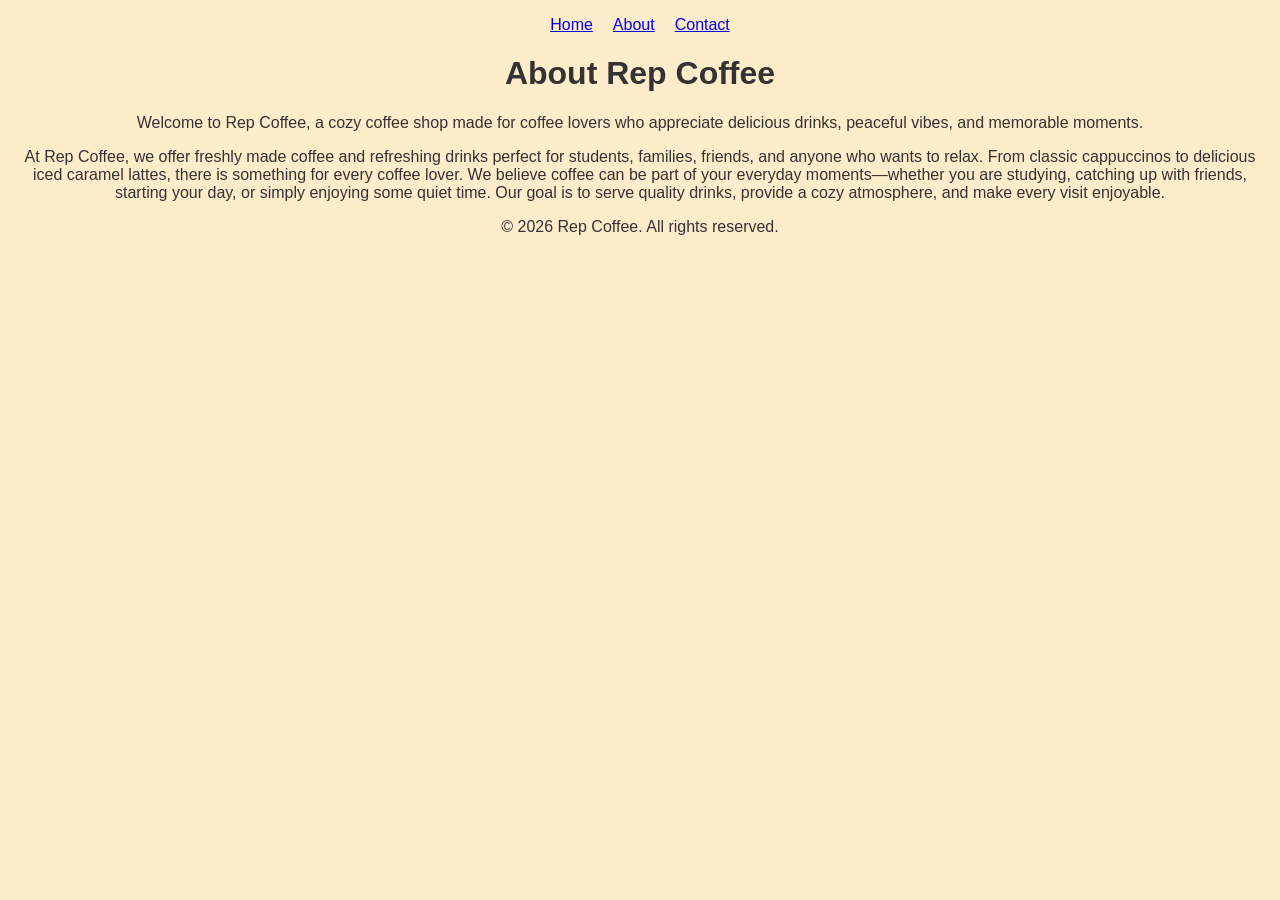
==== about.html @ 69a5b1ed "Update Rep Coffee pages" ====
<!DOCTYPE html>
<html lang="en">

<head>
    <meta charset="UTF-8">
    <meta name="viewport" content="width=device-width, initial-scale=1.0">
    <title>About Rep Coffee</title>
</head>

<body style="background-color: #ffeccb; font-family: Arial, sans-serif; color: #333;">

    <header>

        <nav>
            <ul style="list-style-type: none; display: flex; justify-content: center; gap: 20px; padding: 0;">
                <li><a href="index.html">Home</a></li>
                <li><a href="about.html">About</a></li>
                <li><a href="contact.html">Contact</a></li>
            </ul>
        </nav>

        <h1 style="text-align: center;">About Rep Coffee</h1>

    </header>

    <main>

        <p style="text-align: center;">
            Welcome to Rep Coffee, a cozy coffee shop made for coffee lovers who appreciate
            delicious drinks, peaceful vibes, and memorable moments.
        </p>

        <p style="text-align: center;">
            At Rep Coffee, we offer freshly made coffee and refreshing 
            drinks perfect for students, families, friends, and anyone who wants to relax. 
            From classic cappuccinos to delicious iced caramel lattes, 
            there is something for every coffee lover.

            We believe coffee can be part of your everyday moments—whether you are studying, 
            catching up with friends, starting your day, or simply enjoying some quiet time. 
            Our goal is to serve quality drinks, provide a cozy atmosphere, 
            and make every visit enjoyable.
        </p>

    </main>

    <footer>
        <p style="text-align: center;">
            &copy; 2026 Rep Coffee. All rights reserved.
        </p>
    </footer>

</body>

</html>
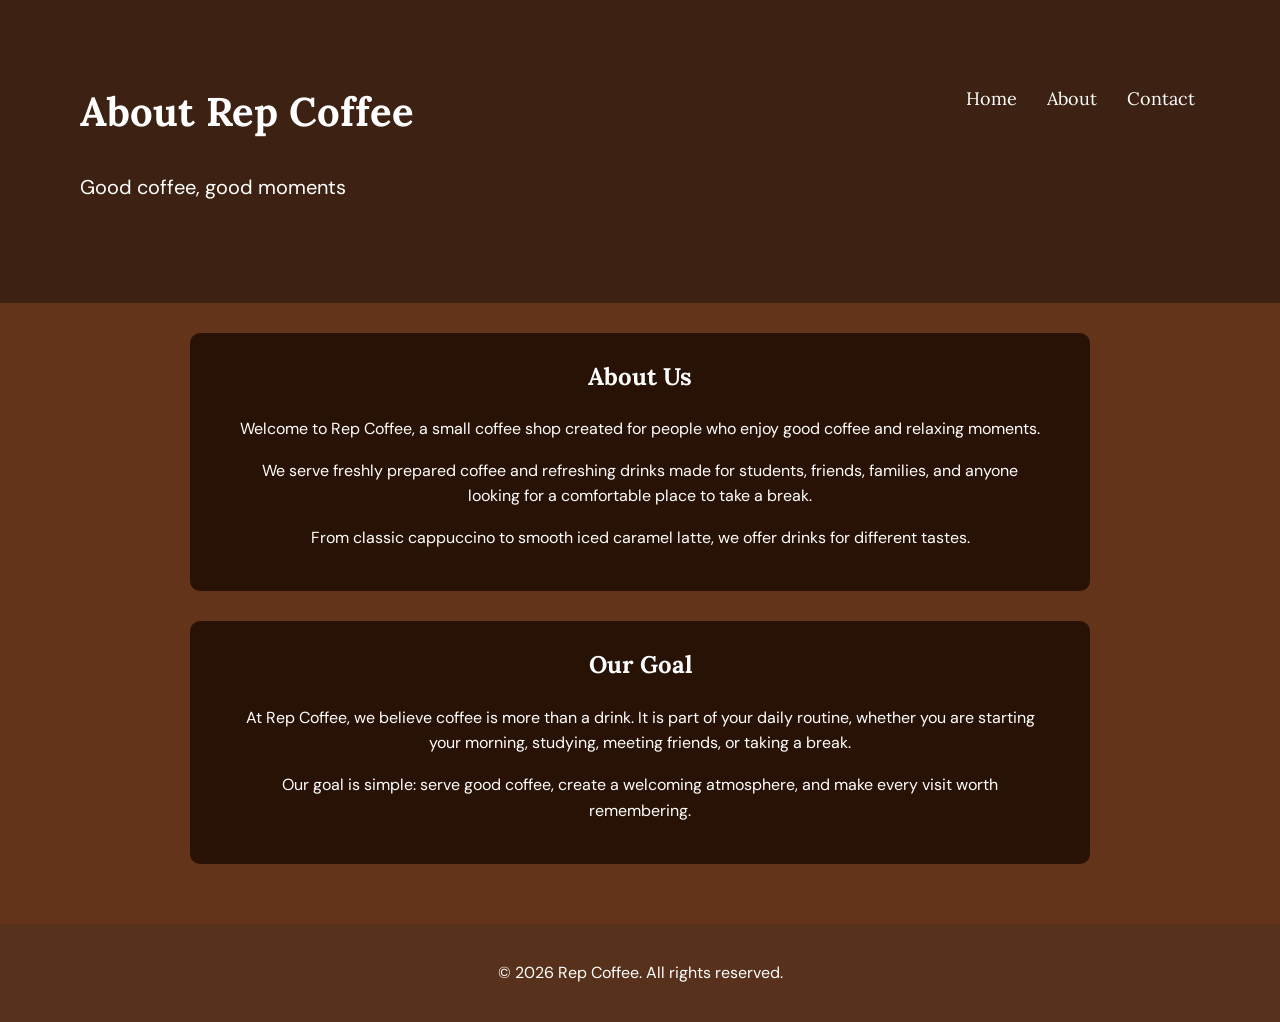
==== commit ee69cf45: "Update website" ====
--- a/about.html
+++ b/about.html
@@ -5,49 +5,69 @@
     <meta charset="UTF-8">
     <meta name="viewport" content="width=device-width, initial-scale=1.0">
     <title>About Rep Coffee</title>
+    <link rel="stylesheet" href="style.css">
 </head>
 
-<body style="background-color: #ffeccb; font-family: Arial, sans-serif; color: #333;">
+<body>
 
     <header>
+        <div class="header-text">
+            <h1>About Rep Coffee</h1>
+            <p>Good coffee, good moments</p>
+        </div>
 
         <nav>
-            <ul style="list-style-type: none; display: flex; justify-content: center; gap: 20px; padding: 0;">
+            <ul>
                 <li><a href="index.html">Home</a></li>
                 <li><a href="about.html">About</a></li>
                 <li><a href="contact.html">Contact</a></li>
             </ul>
         </nav>
-
-        <h1 style="text-align: center;">About Rep Coffee</h1>
-
     </header>
 
     <main>
 
-        <p style="text-align: center;">
-            Welcome to Rep Coffee, a cozy coffee shop made for coffee lovers who appreciate
-            delicious drinks, peaceful vibes, and memorable moments.
-        </p>
+        <section>
+            <h2>About Us</h2>
 
-        <p style="text-align: center;">
-            At Rep Coffee, we offer freshly made coffee and refreshing 
-            drinks perfect for students, families, friends, and anyone who wants to relax. 
-            From classic cappuccinos to delicious iced caramel lattes, 
-            there is something for every coffee lover.
+            <p>
+                Welcome to Rep Coffee, a small coffee shop created
+                for people who enjoy good coffee and relaxing moments.
+                
+            </p>
 
-            We believe coffee can be part of your everyday moments—whether you are studying, 
-            catching up with friends, starting your day, or simply enjoying some quiet time. 
-            Our goal is to serve quality drinks, provide a cozy atmosphere, 
-            and make every visit enjoyable.
-        </p>
+            <p>
+                We serve freshly prepared coffee and refreshing
+                drinks made for students, friends, families, and anyone
+                looking for a comfortable place to take a break.
+            </p>
+
+            <p>
+                From classic cappuccino to smooth iced caramel latte,
+                we offer drinks for different tastes.
+            </p>
+        </section>
+
+        <section>
+            <h2>Our Goal</h2>
+
+            <p>
+                At Rep Coffee, we believe coffee is more than a drink.
+                It is part of your daily routine, whether you are
+                starting your morning, studying, meeting friends,
+                or taking a break.
+            </p>
+
+            <p>
+                Our goal is simple: serve good coffee, create a welcoming
+                atmosphere, and make every visit worth remembering.
+            </p>
+        </section>
 
     </main>
 
     <footer>
-        <p style="text-align: center;">
-            &copy; 2026 Rep Coffee. All rights reserved.
-        </p>
+        <p>&copy; 2026 Rep Coffee. All rights reserved.</p>
     </footer>
 
 </body>
--- a/style.css
+++ b/style.css
@@ -0,0 +1,540 @@
+/* =========================
+   Web Fonts
+   ========================= */
+
+@import url("https://fonts.googleapis.com/css2?family=DM+Sans:wght@400;500;600;700&family=Lora:wght@400;500;600;700&display=swap");
+
+
+/* =========================
+   Variables
+   ========================= */
+
+:root {
+    --brand-color: rgb(87, 49, 27);
+    --brand-hover: rgb(168, 86, 38);
+
+    --card-background: rgb(99, 52, 26);
+    --product-card: rgb(40, 18, 6);
+    --card-layer: rgb(27, 12, 4);
+
+    --text-color: white;
+    --overlay: rgba(0, 0, 0, 0.3);
+
+    --border-color: rgb(120, 78, 50);
+    --input-background: white;
+
+    --card-radius: 10px;
+
+    --font-heading: "Lora", Georgia, serif;
+    --font-body: "DM Sans", Arial, sans-serif;
+}
+
+
+/* =========================
+   General Styles
+   ========================= */
+
+* {
+    box-sizing: border-box;
+}
+
+html { 
+    scroll-behavior: smooth;
+}
+
+body {
+    margin: 0;
+
+    background-color: var(--brand-color);
+    color: var(--text-color);
+
+    font-family: var(--font-body);
+    line-height: 1.6;
+}
+
+h1,
+h2,
+h3,
+nav a {
+    font-family: var(--font-heading);
+}
+
+main {
+    background-color: var(--card-background);
+    padding: 30px 20px;
+}
+
+img {
+    max-width: 100%;
+}
+
+
+/* =========================
+   Header
+   ========================= */
+
+header {
+    position: relative;
+
+    background-image: url(coffee-stop_header.jpg);
+    background-position: center;
+    background-size: cover;
+    background-repeat: no-repeat;
+
+    min-height: 300px;
+    padding: 80px;
+
+    display: flex;
+    justify-content: space-between;
+    align-items: flex-start;
+}
+
+header::before {
+    content: "";
+
+    position: absolute;
+    inset: 0;
+
+    background: var(--overlay);
+}
+
+header > * {
+    position: relative;
+    z-index: 1;
+}
+
+.header-text {
+    font-size: 20px;
+}
+
+.header-text h1 {
+    margin-top: 0;
+}
+
+
+/* =========================
+   Navigation
+   ========================= */
+
+nav ul {
+    list-style: none;
+
+    padding: 0;
+    margin: 0;
+
+    display: flex;
+    gap: 20px;
+}
+
+nav a {
+    display: block;
+
+    text-decoration: none;
+    color: var(--text-color);
+
+    padding: 5px;
+
+    font-size: large;
+
+    position: relative;
+
+    transition: color 0.3s ease;
+}
+
+nav a::after {
+    content: "";
+
+    position: absolute;
+    left: 0;
+    right: 0;
+    bottom: 0;
+
+    height: 2px;
+
+    background-color: var(--border-color);
+
+    transform: scaleX(0);
+
+    transform-origin: center;
+
+    transition: transform 0.3s ease;
+}
+
+nav a:hover {
+    color: var(--border-color);
+}
+
+nav a:hover::after,
+nav a:focus-visible::after {
+    transform: scaleX(1);
+}
+
+
+/* =========================
+   Home Page
+   ========================= */
+
+main > section p {
+    max-width: 800px;
+    margin-left: auto;
+    margin-right: auto;
+}
+
+.cover {
+    max-width: 900px;
+    margin: 0 auto 40px;
+
+    text-align: center;
+}
+
+.cover img {
+    display: block;
+
+    width: 100%;
+    max-width: 600px;
+    height: auto;
+
+    margin: 20px auto;
+    border-radius: var(--card-radius);
+}
+
+
+/* =========================
+   Product Grid
+   ========================= */
+
+.product-grid {
+    display: flex;
+
+    flex-wrap: wrap;
+    flex-direction: row;
+
+    justify-content: center;
+    align-items: stretch;
+
+    gap: 24px;
+}
+
+
+/* =========================
+   Product Cards
+   ========================= */
+
+   .product-card {
+    position: relative;
+
+    background-color: var(--product-card);
+
+    flex: 1 1 240px;
+    max-width: 350px;
+
+    text-align: center;
+
+    border-radius: var(--card-radius);
+
+    padding-bottom: 20px;
+
+    display: flex;
+    flex-direction: column;
+
+    box-shadow: -11px 11px 0 var(--card-layer);
+}
+
+.product-card img {
+    display: block;
+
+    border-top-left-radius: 10px;
+    border-top-right-radius: 10px;
+
+    width: 100%;
+    height: 300px;
+
+    object-fit: cover;
+}
+
+.product-card h3 {
+    margin: 18px 10px 8px;
+}
+
+.product-card p {
+    margin: 10px 20px;
+    flex: 1;
+}
+
+
+.product-card a {
+    text-decoration: none;
+    color: var(--text-color);
+
+    margin-top: auto;
+}
+
+
+/* =========================
+   Buttons
+   ========================= */
+
+button {
+    background-color: var(--brand-color);
+
+    color: var(--text-color);
+
+    padding: 10px 16px;
+
+    border: none;
+    border-radius: 1em;
+
+    cursor: pointer;
+
+    transition: background-color 0.3s ease,
+                transform 0.2s ease,
+                box-shadow 0.3s ease;
+}
+
+button:hover {
+    background-color: var(--brand-hover);
+
+    transform: translateY(-2px) scale(1.05);
+
+    box-shadow: 0 4px 12px rgba(0, 0, 0, 0.35);
+}
+
+button:active {
+    transform: translateY(1px) scale(0.95);
+
+    box-shadow: none;
+}
+
+button:focus-visible {
+    outline: 2px solid var(--brand-hover);
+    outline-offset: 2px;
+}
+
+
+/* =========================
+   General Sections
+   ========================= */
+
+main > section {
+    max-width: 900px;
+
+    margin: 0 auto 30px;
+    padding: 25px;
+
+    background-color: var(--product-card);
+
+    border-radius: var(--card-radius);
+}
+
+main > section h2 {
+    margin-top: 0;
+}
+
+h2 {text-align: center;}
+
+
+/* =========================
+   Product Details
+   ========================= */
+
+.product-details {
+    text-align: center;
+}
+
+section {
+    text-align: center;
+}
+
+.product-details img {
+    display: block;
+
+    width: 100%;
+    max-width: 400px;
+    height: auto;
+
+    margin: 20px auto;
+
+    border-radius: var(--card-radius);
+}
+
+
+/* =========================
+   Tables
+   ========================= */
+
+table {
+    width: 100%;
+    max-width: 800px;
+
+    margin: 0 auto;
+
+    border-collapse: collapse;
+}
+
+th,
+td {
+    padding: 12px;
+
+    border: 1px solid var(--border-color);
+
+    text-align: center;
+}
+
+th {
+    background-color: var(--brand-color);
+}
+
+
+/* =========================
+   product details Lists
+   ========================= */
+
+ul {
+    margin: 0 auto;
+    padding: 0;
+    text-align: center;
+    list-style: none;
+}
+
+/* =========================
+   Forms
+   ========================= */
+
+form {
+    max-width: 600px;
+
+    margin: 0 auto;
+}
+
+fieldset {
+    margin: 15px 0;
+
+    padding: 20px;
+
+    border: 1px solid var(--border-color);
+    border-radius: var(--card-radius);
+
+}
+
+legend {
+    padding: 0 10px;
+
+    font-weight: bold;
+
+    color: var(--border-color);
+}
+
+label {
+    color: var(--text-color);
+}
+
+input,
+select,
+textarea {
+    max-width: 100%;
+
+    padding: 10px;
+
+    border: 1px solid var(--border-color);
+    border-radius: 5px;
+
+    background-color: var(--card-background);
+    color: var(--text-color);
+}
+
+textarea {
+    width: 100%;
+
+    resize: vertical;
+}
+
+input:focus,
+select:focus,
+textarea:focus {
+    outline: 2px solid var(--brand-hover);
+}
+
+
+/* =========================
+   Contact Page
+   ========================= */
+
+main > section p {
+    max-width: 800px;
+}
+
+
+/* =========================
+   Footer
+   ========================= */
+
+footer {
+    background-color: var(--brand-color);
+
+    text-align: center;
+
+    padding: 20px;
+}
+
+
+/* =========================
+   Smaller Screens
+   ========================= */
+
+@media (max-width: 700px) {
+
+    header {
+        padding: 40px 20px;
+
+        flex-direction: column;
+        gap: 30px;
+    }
+
+    nav ul {
+        flex-wrap: wrap;
+        gap: 10px;
+    }
+
+    .product-grid {
+        flex-direction: column;
+        align-items: center;
+    }
+
+    .product-card {
+        width: 100%;
+        max-width: 500px;
+    }
+
+    main {
+        padding: 20px 10px;
+    }
+
+    main > section {
+        padding: 20px 15px;
+    }
+
+    table {
+        font-size: 14px;
+    }
+
+    th,
+    td {
+        padding: 8px;
+    }
+}
+
+
+/* =========================
+   Reduced Motion
+   ========================= */
+
+@media (prefers-reduced-motion: reduce) {
+
+    *,
+    *::before,
+    *::after {
+        transition-duration: 0.01ms;
+
+        animation-duration: 0.01ms;
+    }
+}
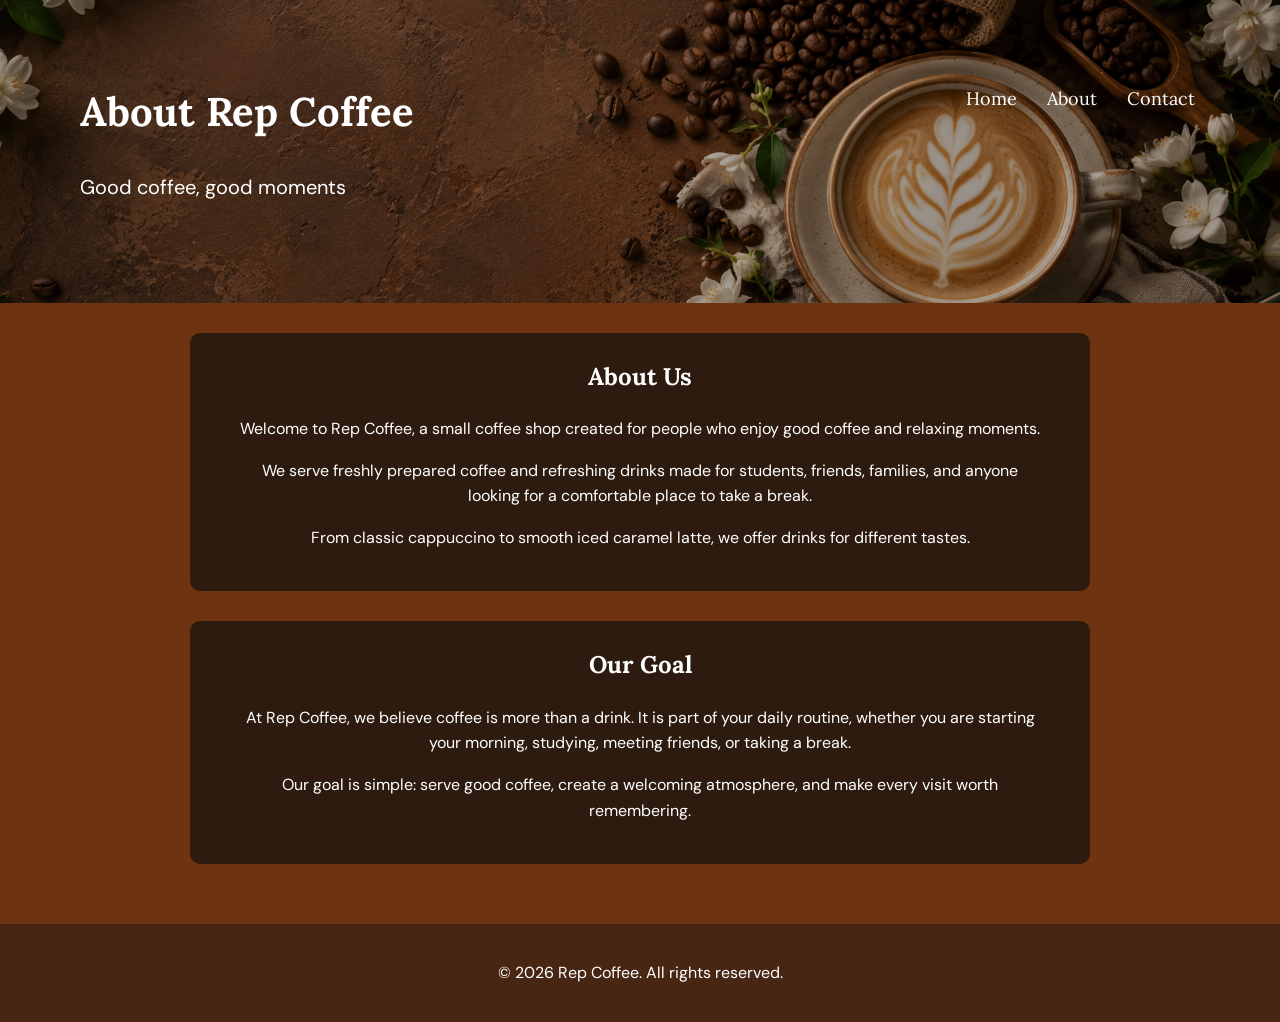
==== commit d1cea400: "Update Website" ====
--- a/about.html
+++ b/about.html
@@ -1,4 +1,5 @@
 <!DOCTYPE html>
+
 <html lang="en">
 
 <head>
--- a/style.css
+++ b/style.css
@@ -10,12 +10,12 @@
    ========================= */
 
 :root {
-    --brand-color: rgb(87, 49, 27);
-    --brand-hover: rgb(168, 86, 38);
-
-    --card-background: rgb(99, 52, 26);
-    --product-card: rgb(40, 18, 6);
-    --card-layer: rgb(27, 12, 4);
+    --brand-color: rgb(71, 39, 20);
+    --brand-hover: rgb(90, 53, 32);
+
+    --card-background: rgb(110, 52, 18);
+    --product-card: rgb(46, 27, 16);
+    --card-layer: rgb(107, 58, 32);
 
     --text-color: white;
     --overlay: rgba(0, 0, 0, 0.3);
@@ -76,7 +76,7 @@
 header {
     position: relative;
 
-    background-image: url(coffee-stop_header.jpg);
+    background-image: url(royss-rep-coffee_header.png);
     background-position: center;
     background-size: cover;
     background-repeat: no-repeat;
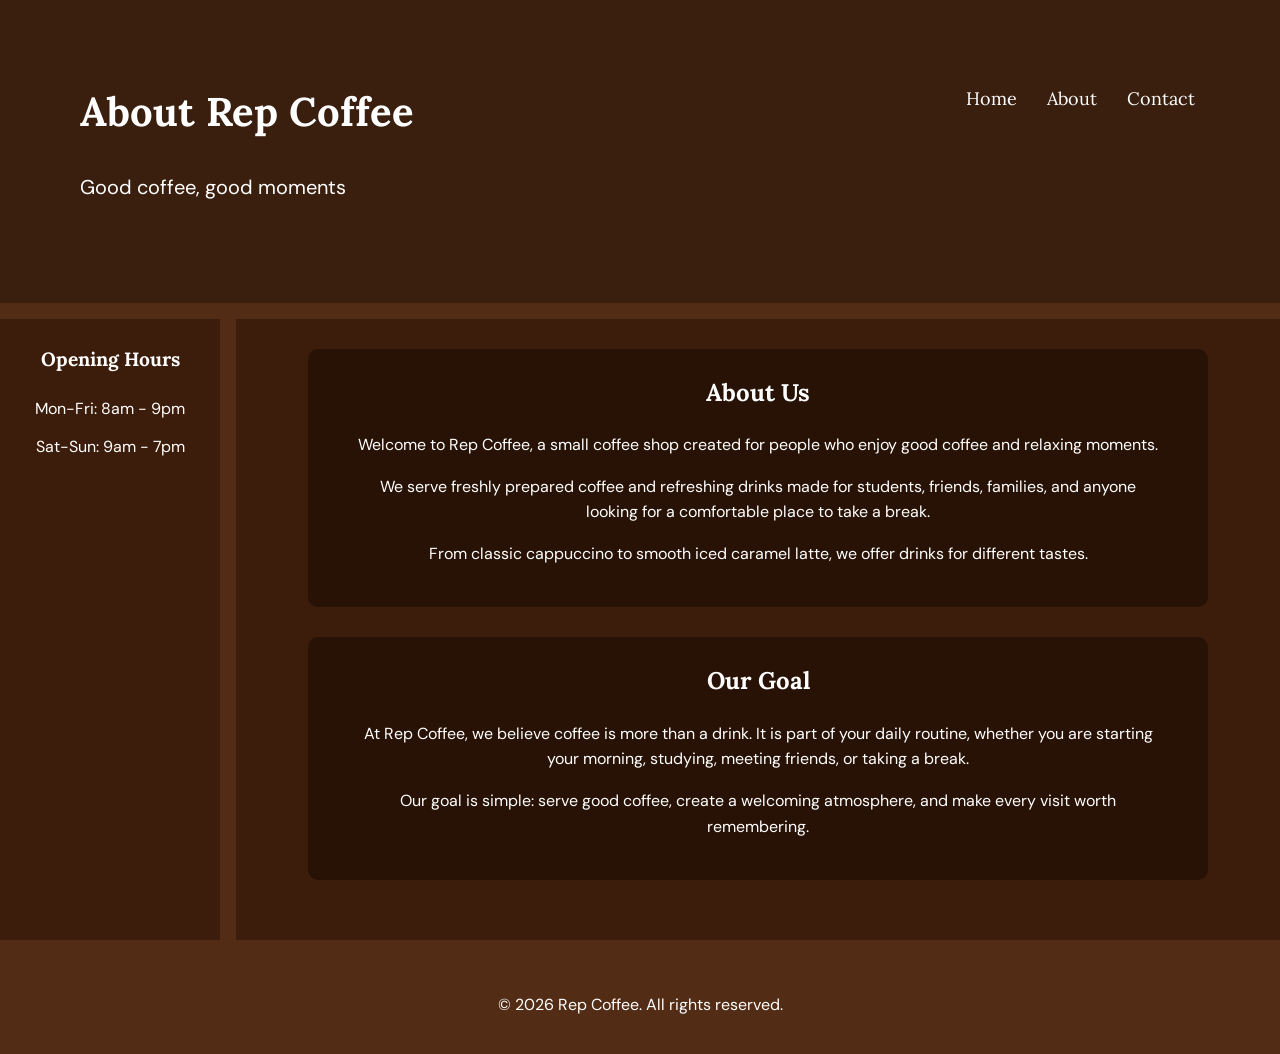
==== commit a50f12ab: "Update website and add practice page" ====
--- a/about.html
+++ b/about.html
@@ -25,6 +25,14 @@
             </ul>
         </nav>
     </header>
+
+    <aside>
+        <h2>Opening Hours</h2>
+        <ul>
+            <li>Mon-Fri: 8am - 9pm</li>
+            <li>Sat-Sun: 9am - 7pm</li>
+        </ul>
+    </aside>
 
     <main>
 
--- a/style.css
+++ b/style.css
@@ -10,12 +10,12 @@
    ========================= */
 
 :root {
-    --brand-color: rgb(71, 39, 20);
-    --brand-hover: rgb(90, 53, 32);
-
-    --card-background: rgb(110, 52, 18);
-    --product-card: rgb(46, 27, 16);
-    --card-layer: rgb(107, 58, 32);
+    --brand-color: rgb(83, 44, 21);
+    --brand-hover: rgb(107, 68, 45);
+
+    --card-background: rgb(60, 28, 10);
+    --product-card: rgb(40, 18, 6);
+    --card-layer: rgb(27, 12, 4);
 
     --text-color: white;
     --overlay: rgba(0, 0, 0, 0.3);
@@ -32,13 +32,14 @@
 
 /* =========================
    General Styles
+   (base = mobile layout)
    ========================= */
 
 * {
     box-sizing: border-box;
 }
 
-html { 
+html {
     scroll-behavior: smooth;
 }
 
@@ -50,7 +51,22 @@
 
     font-family: var(--font-body);
     line-height: 1.6;
-}
+
+    /* Page skeleton: one column, everything stacked */
+    display: grid;
+    grid-template-columns: minmax(0, 1fr);
+    grid-template-areas:
+        "masthead"
+        "main"
+        "side"
+        "foot";
+    gap: 16px;
+}
+
+header { grid-area: masthead; }
+aside  { grid-area: side; }
+main   { grid-area: main; }
+footer { grid-area: foot; }
 
 h1,
 h2,
@@ -61,7 +77,7 @@
 
 main {
     background-color: var(--card-background);
-    padding: 30px 20px;
+    padding: 20px 10px;
 }
 
 img {
@@ -76,17 +92,19 @@
 header {
     position: relative;
 
-    background-image: url(royss-rep-coffee_header.png);
+    background-image: url(coffee-stop_header.jpg);
     background-position: center;
     background-size: cover;
     background-repeat: no-repeat;
 
     min-height: 300px;
-    padding: 80px;
+    padding: 40px 20px;
 
     display: flex;
+    flex-direction: column;
     justify-content: space-between;
     align-items: flex-start;
+    gap: 30px;
 }
 
 header::before {
@@ -123,7 +141,8 @@
     margin: 0;
 
     display: flex;
-    gap: 20px;
+    flex-wrap: wrap;
+    gap: 10px;
 }
 
 nav a {
@@ -171,6 +190,25 @@
 
 
 /* =========================
+   Sidebar
+   ========================= */
+
+aside {
+    background-color: var(--card-background);
+    padding: 25px 20px;
+}
+
+aside h2 {
+    margin-top: 0;
+    font-size: 1.2rem;
+}
+
+aside li {
+    padding: 6px 0;
+}
+
+
+/* =========================
    Home Page
    ========================= */
 
@@ -220,7 +258,7 @@
    Product Cards
    ========================= */
 
-   .product-card {
+.product-card {
     position: relative;
 
     background-color: var(--product-card);
@@ -261,7 +299,6 @@
     flex: 1;
 }
 
-
 .product-card a {
     text-decoration: none;
     color: var(--text-color);
@@ -319,7 +356,7 @@
     max-width: 900px;
 
     margin: 0 auto 30px;
-    padding: 25px;
+    padding: 20px 15px;
 
     background-color: var(--product-card);
 
@@ -330,7 +367,13 @@
     margin-top: 0;
 }
 
-h2 {text-align: center;}
+h2 {
+    text-align: center;
+}
+
+section {
+    text-align: center;
+}
 
 
 /* =========================
@@ -338,10 +381,6 @@
    ========================= */
 
 .product-details {
-    text-align: center;
-}
-
-section {
     text-align: center;
 }
 
@@ -369,11 +408,13 @@
     margin: 0 auto;
 
     border-collapse: collapse;
+
+    font-size: 14px;
 }
 
 th,
 td {
-    padding: 12px;
+    padding: 8px;
 
     border: 1px solid var(--border-color);
 
@@ -386,7 +427,7 @@
 
 
 /* =========================
-   product details Lists
+   Lists
    ========================= */
 
 ul {
@@ -396,6 +437,7 @@
     list-style: none;
 }
 
+
 /* =========================
    Forms
    ========================= */
@@ -414,6 +456,8 @@
     border: 1px solid var(--border-color);
     border-radius: var(--card-radius);
 
+    /* stops long content from forcing sideways scroll */
+    min-width: 0;
 }
 
 legend {
@@ -456,15 +500,6 @@
 
 
 /* =========================
-   Contact Page
-   ========================= */
-
-main > section p {
-    max-width: 800px;
-}
-
-
-/* =========================
    Footer
    ========================= */
 
@@ -478,48 +513,45 @@
 
 
 /* =========================
-   Smaller Screens
-   ========================= */
-
-@media (max-width: 700px) {
+   Tablet and Up (min-width)
+   ========================= */
+
+@media (min-width: 700px) {
+
+    body {
+        grid-template-columns: 220px minmax(0, 1fr);
+        grid-template-areas:
+            "masthead masthead"
+            "side     main"
+            "foot     foot";
+    }
 
     header {
-        padding: 40px 20px;
-
-        flex-direction: column;
-        gap: 30px;
+        padding: 80px;
+
+        flex-direction: row;
+        gap: 0;
     }
 
     nav ul {
-        flex-wrap: wrap;
-        gap: 10px;
-    }
-
-    .product-grid {
-        flex-direction: column;
-        align-items: center;
-    }
-
-    .product-card {
-        width: 100%;
-        max-width: 500px;
+        gap: 20px;
     }
 
     main {
-        padding: 20px 10px;
+        padding: 30px 20px;
     }
 
     main > section {
-        padding: 20px 15px;
+        padding: 25px;
     }
 
     table {
-        font-size: 14px;
+        font-size: 16px;
     }
 
     th,
     td {
-        padding: 8px;
+        padding: 12px;
     }
 }
 
